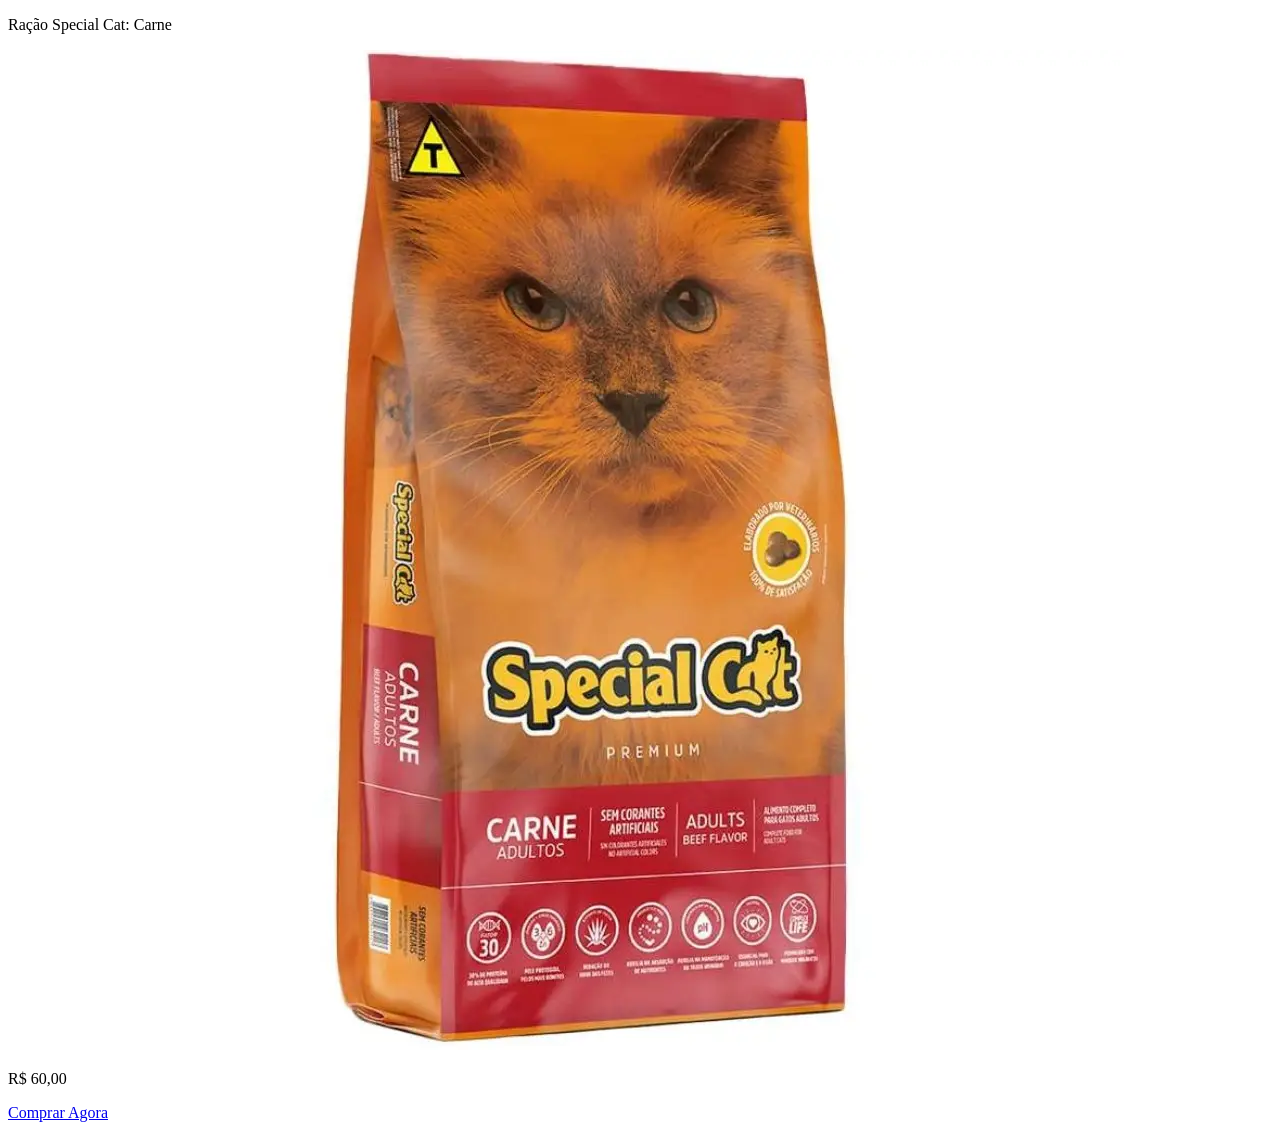
==== compra.1.html @ f4576fb4 "Add files via upload" ====
<!DOCTYPE html>
<html lang="en">
<head>
    <meta charset="UTF-8">
    <meta name="viewport" content="width=device-width, initial-scale=1.0">
    <title>Document</title>
    <link rel="stylesheet" href="compra.1.css">
</head>
<body>

        <div class="card.c">
                <p class="d_produto.c">Ração Special Cat: Carne</p>
                <img src="imagens/image.webp" class="imagem_produto.c" alt="">
                <p class="p_produto.c">R$ 60,00</p>
                <p class="botao_produto.c"><a class="letra_botao.c" href="vtx.html">Comprar Agora</a></p>
               
        </div>

</body>
</html>
---- compra.1.css ----
.card.c{
    display: flex;
    flex-direction: column;
    justify-content: space-between;
    padding: 50px;
    align-items: center;
    border: rgb(255, 255, 255) 2px solid;
    background-color: rgb(75, 75, 128);
    width: 300px;
    height: 450px;
    border-radius: 10px;
    text-align: center;
    margin: 10px;
}

.imagem_produto.c{
    width: 250px;
}

.botao_produto.c{
    font-size: 25px;
    background-color: rgb(4, 0, 58);
    width: 50%;
    text-decoration: none;
    height: 50px;
    border-radius: 20px;
}

.letra_botao.c{
    display: block;
    text-align: center;
    text-decoration: none;
    color: rgb(255, 255, 255);

}
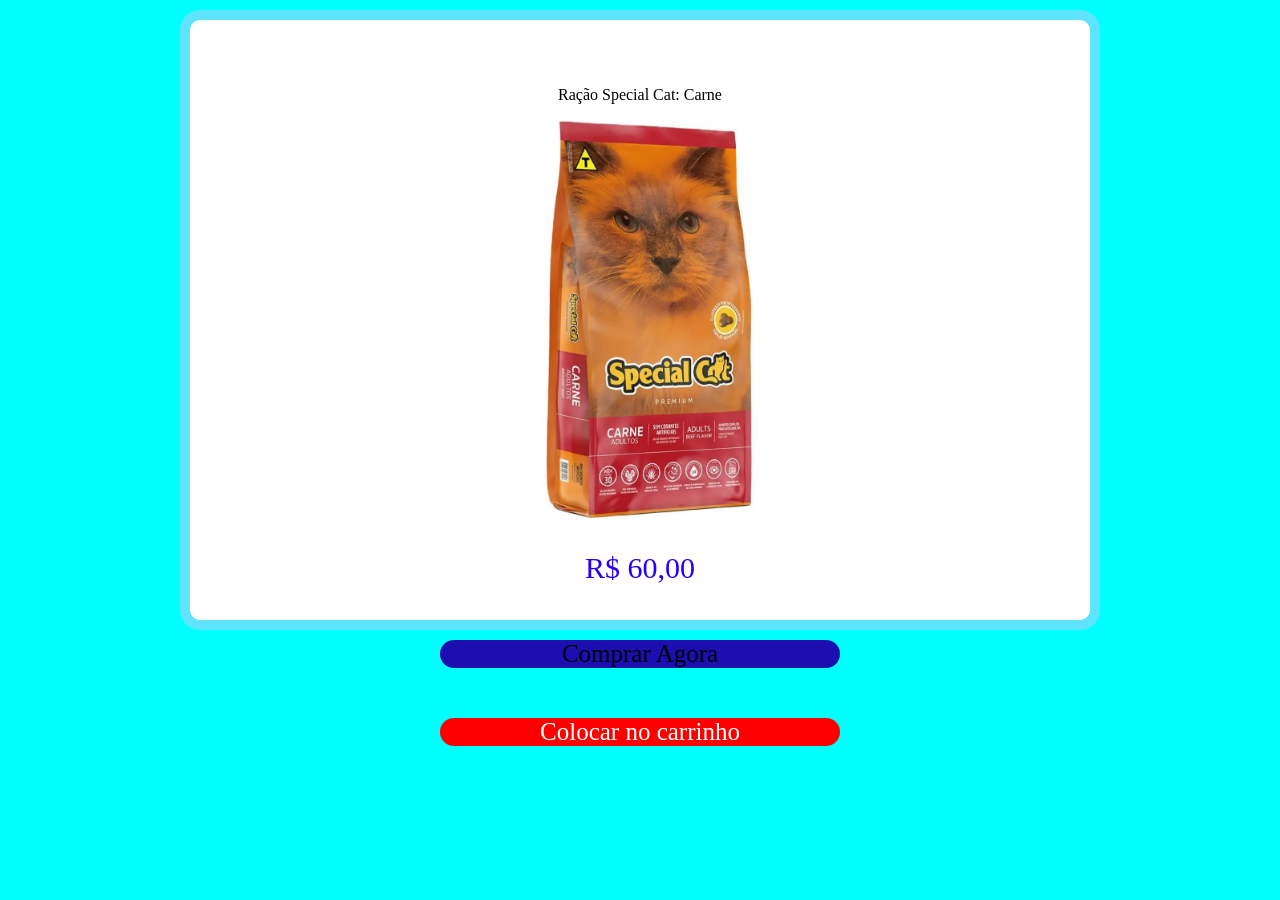
==== commit fc48ac95: "Add files via upload" ====
--- a/compra.1.html
+++ b/compra.1.html
@@ -7,14 +7,14 @@
     <link rel="stylesheet" href="compra.1.css">
 </head>
 <body>
-
-        <div class="card.c">
+<center>
+        <div class="card_c">
                 <p class="d_produto.c">Ração Special Cat: Carne</p>
-                <img src="imagens/image.webp" class="imagem_produto.c" alt="">
-                <p class="p_produto.c">R$ 60,00</p>
-                <p class="botao_produto.c"><a class="letra_botao.c" href="vtx.html">Comprar Agora</a></p>
-               
+                <img src="imagens/image.webp" class="imagem_produto_c" alt="">
+                <p class="p_produto_c">R$ 60,00</p>
+                <p class="botao_produto_c"><a class="letra_botao_c" href="vtx.html">Comprar Agora</a></p>
+                <p class="botao_carrinho_c"><a class="letra_botao_carrinho_c" href="carrinho.html">Colocar no carrinho </a></p> 
         </div>
-
+</center>
 </body>
 </html>
--- a/compra.1.css
+++ b/compra.1.css
@@ -1,40 +1,71 @@
-.card.c{
+
+
+body{
+    background-color: aqua;
+}
+
+.card_c{
     display: flex;
     flex-direction: column;
     justify-content: space-between;
     padding: 50px;
     align-items: center;
-    border: rgb(255, 255, 255) 2px solid;
-    background-color: rgb(75, 75, 128);
-    width: 300px;
-    height: 450px;
-    border-radius: 10px;
+    border: rgb(94, 228, 255) 10px solid;
+    background-color: rgb(255, 255, 255);
+    width: 800px;
+    height: 500px;
+    border-radius: 20px;
     text-align: center;
     margin: 10px;
 }
 
-.imagem_produto.c{
-    width: 250px;
+.imagem_produto_c{
+    width: 450px;
 }
 
-.botao_produto.c{
+.d_produto_c{
+    color: rgb(255, 255, 255);
+    font-size: x-large;
+}
+
+.p_produto_c{
+    color: rgb(38, 0, 255);
+    font-size: 30px;
+}
+
+.botao_produto_c{
     font-size: 25px;
-    background-color: rgb(4, 0, 58);
+    background-color: rgb(28, 15, 175);
     width: 50%;
     text-decoration: none;
     height: 50px;
     border-radius: 20px;
 }
 
-.letra_botao.c{
+.letra_botao_c{
+    display: block;
+    text-align: center;
+    text-decoration: none;
+    color: rgb(0, 0, 0);
+
+}
+
+.botao_carrinho_c{
+    font-size: 25px;
+    background-color: rgb(255, 0, 0);
+    width: 50%;
+    text-decoration: none;
+    height: 50px;
+    border-radius: 20px;
+}
+
+.letra_botao_carrinho_c{
     display: block;
     text-align: center;
     text-decoration: none;
     color: rgb(255, 255, 255);
 
-}
-
-    
+} 
 
 
 
